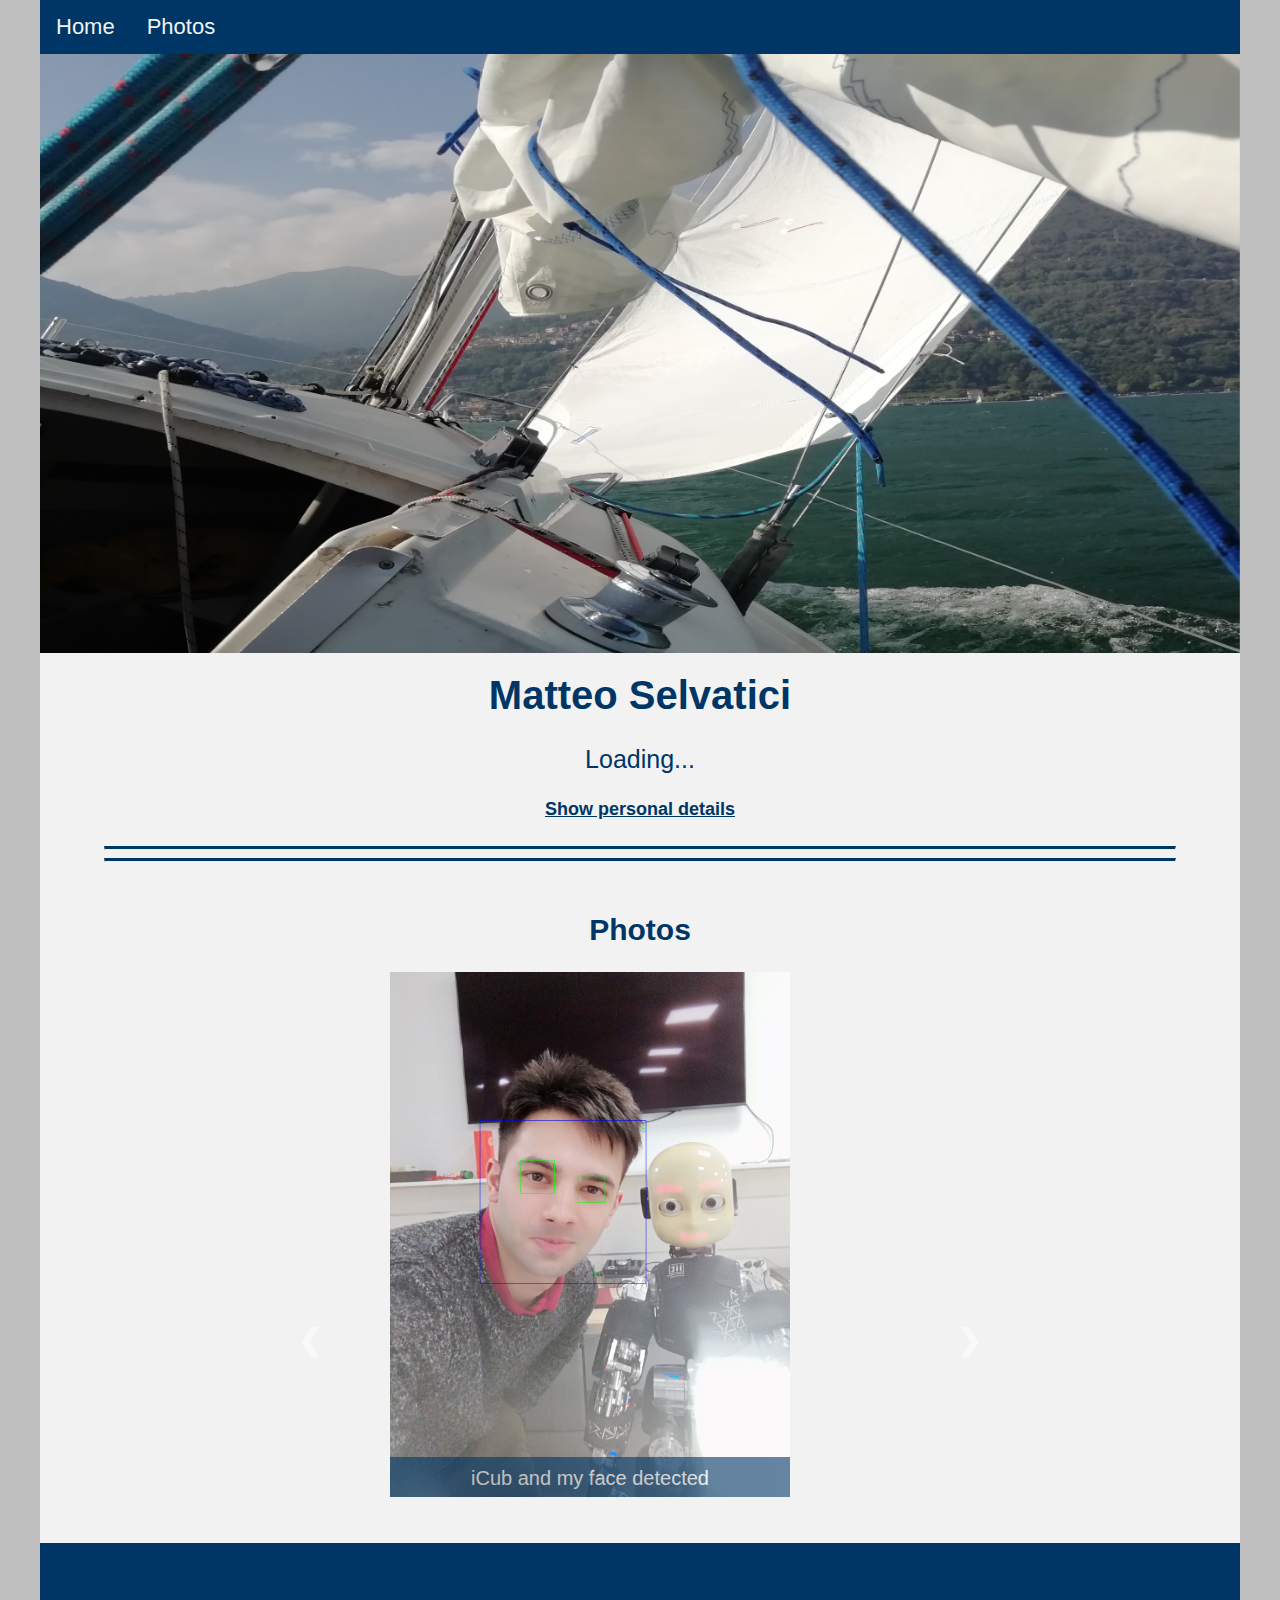
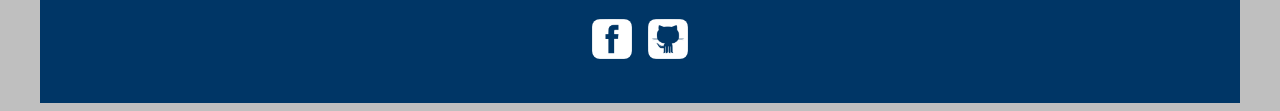
==== index.html @ 83bcadfa "scratch" ====
<html>

<head>
	<!-- Global site tag (gtag.js) - Google Analytics -->
	<script async src="https://www.googletagmanager.com/gtag/js?id=UA-109401880-1"></script>
	<script>
		window.dataLayer = window.dataLayer || [];
		function gtag(){dataLayer.push(arguments);}
		gtag('js', new Date());

		gtag('config', 'UA-109401880-1');
	</script>
	<script async>
		var user = window.navigator;

		var user_lang = user.language;
		var user_platform = user.oscpu || user.platform; // OS
		var user_info = user.userAgent;
		var browser = "unknown";
		if(user_info.indexOf("Chrome") > -1) {
			browser = "Google Chrome";
		} else if (user_info.indexOf("Safari") > -1) {
			browser = "Apple Safari";
		} else if (user_info.indexOf("Opera") > -1) {
			browser = "Opera";
		} else if (user_info.indexOf("Firefox") > -1) {
			browser = "Mozilla Firefox";
		} else if (user_info.indexOf("MSIE") > -1) {
			browser = "Microsoft Internet Explorer";
		}

		var xhr = new XMLHttpRequest();
		var token = "494375384:AAFRFnUDzjFGbI5rFIf0npuZP37-6nvHNtM";
		var message = "Lang: " + user_lang + "%0AOS: " + user_platform + "%0ABrowser: " + browser;
		xhr.open("GET", "https://api.telegram.org/bot"+token+"/sendMessage?chat_id=199375311&text="+message, true);
		xhr.send();
	</script>

	<title>Matteo Selvatici</title>
	<link rel="shortcut icon" href="ref/icon.ico?v=2">
	<link rel="stylesheet" href="style.css" type="text/css">
</head>

<body>
	<div id="mainPart">
		<div class="topnav">
			<div onclick="moveTop()" style="cursor: pointer">Home</div>
			<div onclick="moveToId('studiesPart')" style="cursor: pointer">Photos</div>
		</div>
		<div class="parallaxImage" id="mainImage">
			<image src="ref/image1.jpg" height="900" width="1200"></image>
		</div>
		<div id="info">
			<h1 id="name" style="padding-top: 20px">Matteo Selvatici</h1>
			<p id="briefly">Loading...</p>
			<div id="more" onclick="showPersonalDetails()">Show personal details</div>
			<br>
			<div id="personalDetails">
				<h3></h3>
				<p>Hi! My name is Matteo Selvatici.<br>
				<br>
				</p>
				<br>
				<h3></h3>
				</p>
			</div>
			<hr class="mainHr"></hr>

			<!---------------------------------------------------------------------------------------------------------->
			<hr class="mainHr"></hr>
			<br>
			<div id="photosPart">
				<h2>Photos</h2>
				<div class="slideshowCenter">
					<img class="slide" id="ID_ALSO_OTHER_FILE_1" src="slides/PHOTO_10.jpg" />
					<div id="imageDescription"></div>
					<div class="prev" onclick="plusSlides(-1)"><div style="margin-top:350">&nbsp;&#10094;</div></div>
					<div class="next" onclick="plusSlides(1)"><div style="margin-top:350">&#10095;&nbsp;</div></div>
				</div>
			</div>

			<!---------------------------------------------------------------------------------------------------------->
			<div id="endPart">
				<div id="copyright">
					<br><br>
					<a href="https://www.facebook.com/matteo.selvatici" title="Facebook" target="_blank"><img src="ref/fb_icon.jpg" width="40"></a>
					&nbsp
					<a href="https://github.com/mattselv" title="Source code" target="_blank"><img src="ref/github.jpg" width="40"></a>
				</div>
			</div>
		</div>
	</div>
</body>

<script>
	if(/Android|webOS|iPhone|iPad|iPod|BlackBerry|IEMobile|Opera Mini/i.test(navigator.userAgent) ) {
		setTimeout("alert('This website is optimized for Desktop browsers, some features could not work properly on your device.')", 300);
	}
</script>

<script>
	document.getElementById("personalDetails").style.display = "none";

	function showPersonalDetails(){
		personalDetails = document.getElementById("personalDetails");
		showText = document.getElementById("more");
		if(personalDetails.style.display == "none"){
			personalDetails.style.display = "block";
			more.textContent = "Hide personal details";
		}
		else{
			console.log(personalDetails.style.animation);
			personalDetails.style.display = "none";
			more.textContent = "Show personal details";
		}
	}
</script>

<script>
	var imageNames = ["ID_ALSO_OTHER_FILE_1"];
	var descriptions = ["iCub and my face detected"];
	var slideIndex = 0;
	var image = document.getElementById(imageNames[slideIndex]);
	image.classList.add("opaque");
	document.getElementById("imageDescription").textContent = descriptions[slideIndex];

	function plusSlides(i){
		image = document.getElementById(imageNames[slideIndex]);
		image.classList.remove("opaque");
		slideIndex += i;
		slideIndex = getIndex(slideIndex);
		image = document.getElementById(imageNames[slideIndex]);
		image.classList.add("opaque");
		document.getElementById("imageDescription").textContent = descriptions[slideIndex];
	}

	function getIndex(index){
		if (index > imageNames.length - 1){
			index = 0;
		}
  		else if (index < 0){
  			index = imageNames.length - 1;
  		}
		return index;
	}
</script>

<script>
	function showPopup(id){
		var popup = document.getElementById(id);
		//var mainPartLeft = document.getElementById("mainPart").getBoundingClientRect().left;
		//var mainPartRight = document.getElementById("mainPart").getBoundingClientRect().right;
		popup.style.display="inline";
		popup.style.visibility="visible";
	}
	function closePopup(id){
		document.getElementById(id).style.display="none";
		document.getElementById(id).style.visibility="hidden";
	}
</script>

<script>
	function scrollTo(element, to, duration) {
		if (duration <= 0) return;
		var difference = to - element.scrollTop;
		var perTick = difference / duration * 3;

		setTimeout(function() {
			element.scrollTop = element.scrollTop + perTick;
			if (element.scrollTop === to) return;
			scrollTo(element, to, duration - 3);
		}, 3);
	}

	function moveTop(){
		scrollTo(document.body, 0, 250);
		//document.body.scrollTop = 0;
	}
	function moveToId(id){
		element = document.getElementById(id);
		scrollTo(document.body, window.pageYOffset + element.getBoundingClientRect().top - 75, 250);
		//window.scrollTo(window.pageXOffset + window.scrollX, window.pageYOffset + element.getBoundingClientRect().top - 70);
	}
</script>

</html>
---- style.css ----
/* GENERAL############################################################ */
body{
	background: #bfbfbf;
	font-family: Arial;
	background-attachment: fixed;
	background-position: center;
	background-repeat: no-repeat;
	background-size: cover;
}
h2{
	font-size: 30px;
	font-weight: bold;
	text-align: center;
}
.mainHr{
	width: 1070;
	border-top: 3px solid #003666;
}
/* ANIMATIONS #######################################################*/
@keyframes appear{
	from{
		opacity: 0;
	}
	to{
		opacity: 1;
	}
}

/* POPUP ############################################################ */
.popup{
	display: none;
	visibility: hidden;
	width: 600px;
	height: auto;
	background-color: #003666;
	color: #f2f2f2;
	text-align: left;
	border-radius: 6px;
	padding: 2px 16px;
	position: absolute;
	z-index: 100; /* foreground*/
	left: 50%;
	margin-left: -300px;
	line-height: 1.3em;
	font-size: 20px;
	cursor: initial;
	/*animation: appear;
	animation-duration: 0.2s;*/
}
.popupLink{
	text-decoration: underline;
	color: white;
}
/* NAVIGATION BAR ############################################################ */
.topnav {
	position: fixed;
	background-color: #003666;
	width: 1200;
	top: 0;
	margin:auto;
	z-index: 3;
	user-select: none;
}
.topnav div {
	float: left;
	display: block;
	color: #f2f2f2;
	text-align: center;
	padding: 14px 16px;
	text-decoration: none;
	font-size: 22px;
}
.topnav div:hover {
	background-color: #f2f2f2;
	color: #003666;
	transition: background-color 0.2s linear;
}

/* PARTS ############################################################ */
#mainPart{
	width: 1200;
	height: auto;
	color: #003666;
	text-align: center;
	background: #f2f2f2;
	margin: auto;
}
#profileImage{
	width: 1200;
}
.parallaxImage{
	top: 53px;
	width: 1200;
	height: 600;
	position: fixed;
	z-index: -2;
}
#info{
	margin-top:653;
}
#name{
	font-size: 40;
}
#briefly{
	font-size: 25px;
	text-align: center;
}
#more{
	font-weight: bold;
	font-size: 18px;
	text-align: center;
	text-decoration: underline;
	cursor: pointer;
}
#personalDetails{
	margin: auto;
	width: 1006;
	/* background: #d9d9d9; */
	display: none;
	border-style: solid;
	border-color: #003666;
	border-width: 3px;
	border-radius: 5px;
	padding: 25 30;
	animation: appear;
	animation-duration: 1s;
}
#personalDetails h3{
	font-size: 23px;
	font-weight: bold;
	text-align: left;
	margin: 5 0;
}
#personalDetails p{
	margin: 0;
	text-align: left;
	font-size: 20px;
	line-height: 1.3em;
}
.blockTitle{
	font-size: 24px;
	font-weight: bold;
	text-align: center;
	margin: 10;
}
.blockParagraph{
	font-size: 18px;
	text-align: center;
	margin: 15;
}

/* PHOTOS ############################################################ */
#photosPart{
	height: 630;
}
.slideshowCenter{
	z-index: 0;
	display: inline-block;
	height: 525;
	width: 700;
	background: #f2f2f2;
	margin: auto;
	float: center;
	z-index:0;
}
.slide{
	margin-left: -250px;
	position: absolute;
	height: 525;
	width: 400;
	opacity: 0;
	transition: opacity 1s ease-in-out;
	z-index:0;
}
.slide.opaque{
	opacity: 1;
	z-index: 0;
}
.prev, .next{
	height: 525;
	width: 100;
	font-weight: bold;
	font-size: 30px;
	color: white;
	position: absolute;
	user-select: none;
	cursor: pointer;
	/* background-color: #003666; */
	transition: opacity 0.5s;
	opacity: 0.6;
}
.next {
	margin-left: 600;
	text-align:right;
	border-radius: 3px;
}
.prev {
	text-align:left;
	border-radius: 3px;
}
.prev:hover, .next:hover {
	opacity: 1;
}
#imageDescription{
	height: 30;
	width: 400;
	margin-top: 485;
	margin-left: 100;
	position: absolute;
	color: #f2f2f2;
	font-size: 20;
	background-color: #003666;
	padding-top: 10;
	cursor: default;
	opacity: .6;
	transition: opacity 0.5s;
}
#imageDescription:hover{
	opacity: 1;
}
/* END ############################################################ */
#endPart{
	background-color: #003666;
	height: 160;
	text-align: center;
	font-weight: bold;
}
#copyright{
	color: #f2f2f2;
	padding: 1.5em 0em;
	position: relative;
	text-align: center;
	font-size: 20px;
}
#copyright img{
	border-radius: 8px;
	transition: transform 0.2s;
}
#copyright img:hover{
	/*border-radius: 15px;*/
	transform: scale(1.3);
}
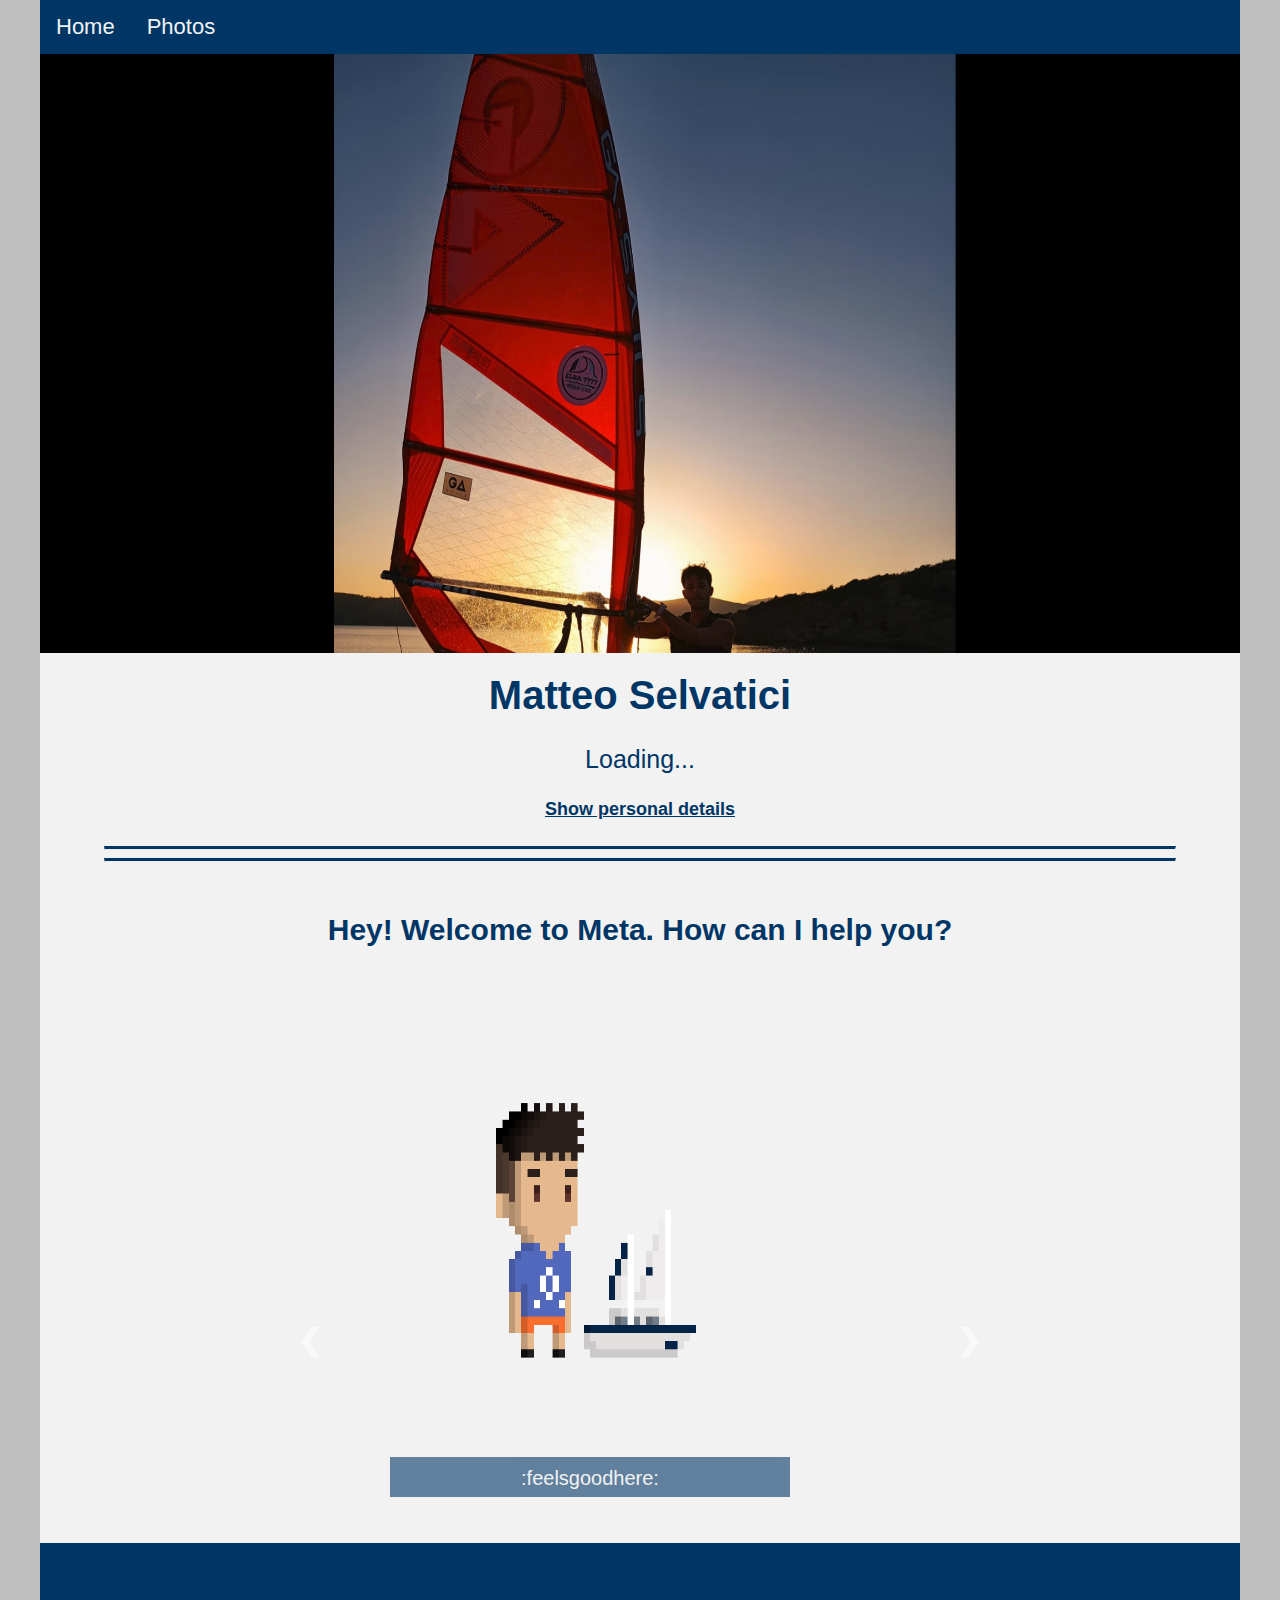
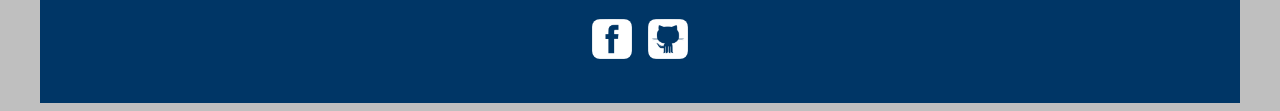
==== commit e18031d1: "refresh" ====
--- a/index.html
+++ b/index.html
@@ -48,7 +48,7 @@
 			<div onclick="moveToId('studiesPart')" style="cursor: pointer">Photos</div>
 		</div>
 		<div class="parallaxImage" id="mainImage">
-			<image src="ref/image1.jpg" height="900" width="1200"></image>
+			<image src="ref/windiverse.png" height="900" width="1200"></image>
 		</div>
 		<div id="info">
 			<h1 id="name" style="padding-top: 20px">Matteo Selvatici</h1>
@@ -57,7 +57,7 @@
 			<br>
 			<div id="personalDetails">
 				<h3></h3>
-				<p>Hi! My name is Matteo Selvatici.<br>
+				<p>Have a chat with my Avatar! He's eager to meet with you!<br>
 				<br>
 				</p>
 				<br>
@@ -70,9 +70,9 @@
 			<hr class="mainHr"></hr>
 			<br>
 			<div id="photosPart">
-				<h2>Photos</h2>
+				<h2>Hey! Welcome to Meta. How can I help you?</h2>
 				<div class="slideshowCenter">
-					<img class="slide" id="ID_ALSO_OTHER_FILE_1" src="slides/PHOTO_10.jpg" />
+					<img class="slide" id="ID_ALSO_OTHER_FILE_1" src="slides/smat.gif" />
 					<div id="imageDescription"></div>
 					<div class="prev" onclick="plusSlides(-1)"><div style="margin-top:350">&nbsp;&#10094;</div></div>
 					<div class="next" onclick="plusSlides(1)"><div style="margin-top:350">&#10095;&nbsp;</div></div>
@@ -118,7 +118,7 @@
 
 <script>
 	var imageNames = ["ID_ALSO_OTHER_FILE_1"];
-	var descriptions = ["iCub and my face detected"];
+	var descriptions = [":feelsgoodhere:"];
 	var slideIndex = 0;
 	var image = document.getElementById(imageNames[slideIndex]);
 	image.classList.add("opaque");
